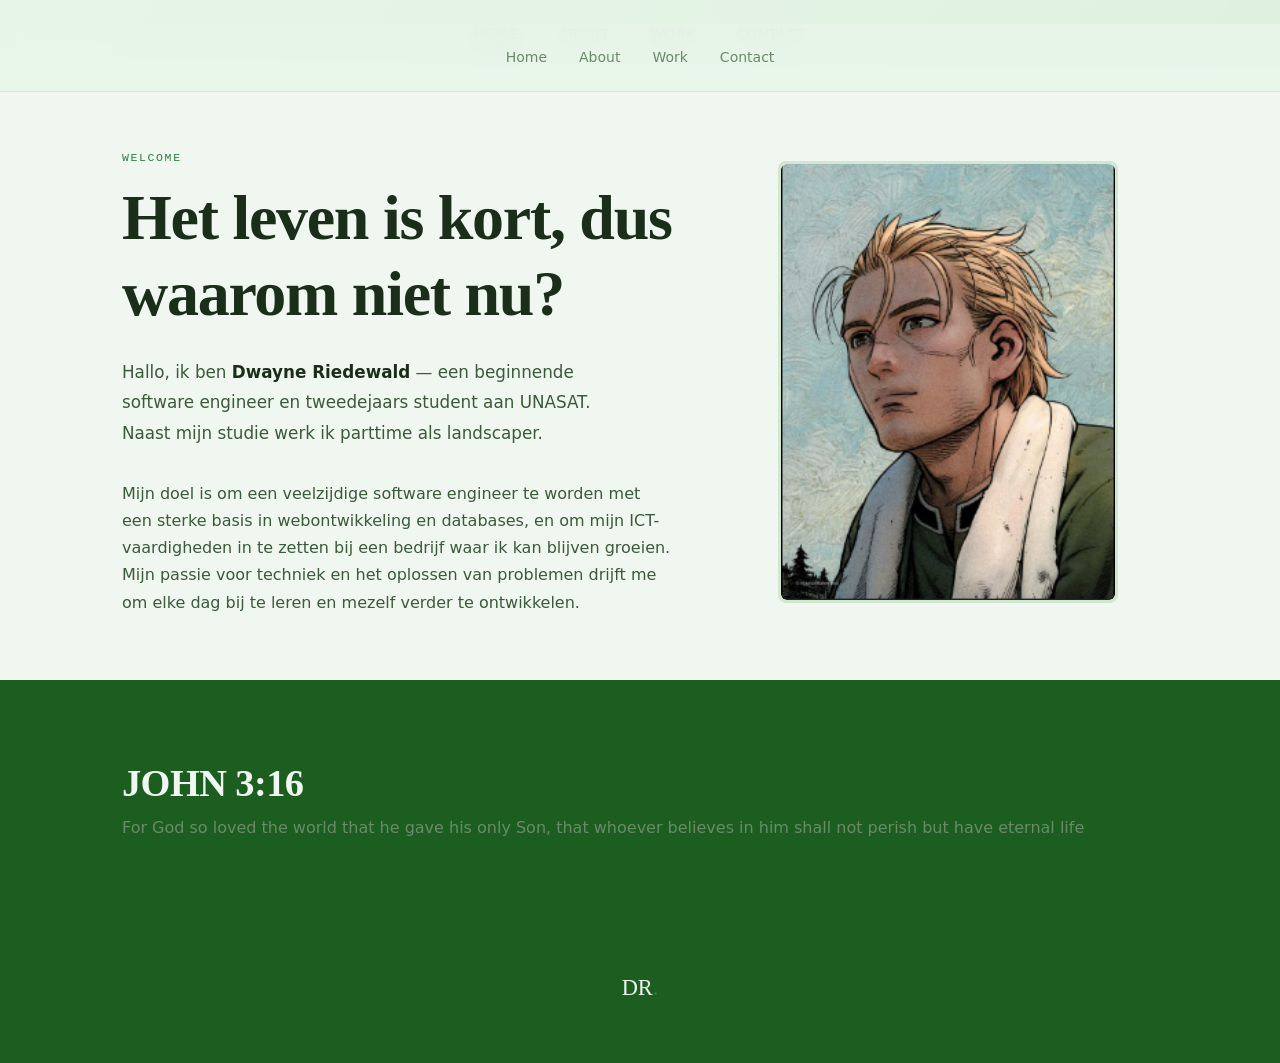
==== index.html @ 423d8ed6 "initial commit:portfolio site met about en index pagina" ====
<!DOCTYPE html>
<html lang="en">
<head>
  <meta charset="UTF-8" />
  <meta name="viewport" content="width=device-width, initial-scale=1.0" />
  <title>Dwayne Riedewald — Software Engineer in opleiding</title>

  <link rel="stylesheet" href="style.css" />
  <link rel="stylesheet" href="home.css" />
  <link rel="stylesheet" href="https://cdnjs.cloudflare.com/ajax/libs/font-awesome/6.5.0/css/all.min.css" />
</head>
<body>
  <a class="skip-link" href="#main">Skip to content</a>

  <nav>
    <div class="nav-inner">
      <ul class="nav-links" role="list">
        <li><a href="index.html">Home</a></li>
        <li><a href="about.html">About</a></li>
        <li><a href="work.html">Work</a></li>
        <li><a href="contact.html">Contact</a></li>
      </ul>
    </div>
  </nav>

  <main id="main">

    <section class="hero">
      <div class="container hero-grid">
        <div class="hero-text">
          <span class="eyebrow">Welcome</span>
          <h1>
            Het leven is kort, dus waarom niet nu?
          </h1>
          <p class="hero-sub">
            Hallo, ik ben <strong>Dwayne Riedewald</strong> — een beginnende software engineer en tweedejaars student aan UNASAT. Naast mijn studie werk ik parttime als landscaper.
          </p>
          <p class="hero-goal">
            Mijn doel is om een veelzijdige software engineer te worden met een sterke basis in webontwikkeling en databases, en om mijn ICT-vaardigheden in te zetten bij een bedrijf waar ik kan blijven groeien. Mijn passie voor techniek en het oplossen van problemen drijft me om elke dag bij te leren en mezelf verder te ontwikkelen.
          </p>
        </div>
        <div class="hero-visual">
          <div class="avatar-wrap">
            <div class="avatar-img">
              <!-- Vervang de src hieronder door je eigen professionele foto -->
              <img src="foto.jpg"  style="width:100%; border-radius:6px;" />
              
            </div>
          </div>
        </div>
      </div>
    </section>

    <section class="cta-band fade-in">
      <div class="container cta-band-inner">
        <div>
          <h2>JOHN 3:16</h2>
          <p>For God so loved the world that he gave his only Son, that whoever believes in him shall not perish but have eternal life</p>
        </div>
      </div>
    </section>

  </main>

  <footer>
    <div class="footer-inner">
      <p class="foot-logo">DR<span>.</span></p>

      <nav class="foot-links">
        <a href="index.html">Home</a>
        <a href="about.html">About</a>
        <a href="work.html">Work</a>
        <a href="contact.html">Contact</a>
      </nav>

    </div>
  </footer>

  <script src="main.js"></script>
</body>
</html>
---- style.css ----
/* ---- TOKENS ---- */
:root {
  --ink: #1a2e1a;
  --ink-light: #2e4a2e;
  --slate: #3a5a3a;
  --mist: #6a8a6a;
  --cream: #f0f7f0;
  --paper: #ffffff;
  --accent: #2a7f3f;
  --accent-soft: #e6f4ea;
  --teal: #1a5f2a;
  --border: #d0e8d0;
  --font-display: 'Playfair Display', Georgia, serif;
  --font-body: 'Inter', system-ui, sans-serif;
  --font-mono: 'JetBrains Mono', monospace;
  --max-w: 1100px;
  --nav-h: 68px;
}
/* ---- RESET ---- */
*, *::before, *::after {
  box-sizing: border-box;
  margin: 0;
  padding: 0;
}

html {
  scroll-behavior: smooth;
  font-size: 16px;
}

body {
  font-family: var(--font-body);
  background: linear-gradient(135deg, #e8f5e9 0%, #a5d6a7 40%, #388e3c 100%);
  background-attachment: fixed;
  color: var(--ink);
  line-height: 1.7;
  -webkit-font-smoothing: antialiased;
  min-height: 100vh;
}

img { display: block; max-width: 100%; }
a { color: inherit; text-decoration: none; }
ul { list-style: none; }

/* ---- NAV ---- */
nav {
  position: fixed;
  top: 0; left: 0; right: 0;
  height: var(--nav-h);
  background: rgba(232, 245, 233, 0.92);
  backdrop-filter: blur(12px);
  -webkit-backdrop-filter: blur(12px);
  border-bottom: 1px solid var(--border);
  z-index: 100;
  display: flex;
  align-items: center;
  padding: 0 2rem;
}
.nav-inner {
  max-width: var(--max-w);
  width: 100%;
  margin: 0 auto;
  display: flex;
  justify-content: center;
  align-items: center;
}

.nav-links {
  display: flex;
  gap: 2.5rem;
  align-items: center;
}

.nav-links a {
  font-size: 0.875rem;
  font-weight: 500;
  color: var(--slate);
  letter-spacing: 0.04em;
  text-transform: uppercase;
  transition: color 0.2s;
  position: relative;
}

.nav-links a::after {
  content: '';
  position: absolute;
  bottom: -4px;
  left: 0;
  width: 0;
  height: 2px;
  background: var(--accent);
  transition: width 0.25s;
}

.nav-links a:hover,
.nav-links a.active {
  color: var(--accent);
}

.nav-links a:hover::after,
.nav-links a.active::after {
  width: 100%;
}

/* ---- LAYOUT ---- */
main { padding-top: var(--nav-h); }

.container {
  max-width: var(--max-w);
  margin: 0 auto;
  padding: 0 2rem;
}

section { padding: 5rem 0; }

/* ---- TYPOGRAPHY ---- */
.eyebrow {
  font-family: var(--font-mono);
  font-size: 0.72rem;
  letter-spacing: 0.14em;
  text-transform: uppercase;
  color: var(--accent);
  margin-bottom: 0.75rem;
  display: block;
}

h1, h2, h3 {
  font-family: var(--font-display);
  line-height: 1.2;
}

h1 { font-size: clamp(2.4rem, 5vw, 4rem); letter-spacing: -0.02em; }
h2 { font-size: clamp(1.8rem, 3vw, 2.6rem); letter-spacing: -0.015em; }
h3 { font-size: 1.25rem; font-weight: 600; }
p { color: var(--slate); }

/* ---- BUTTONS ---- */
.btn {
  display: inline-flex;
  align-items: center;
  gap: 0.5rem;
  padding: 0.75rem 1.75rem;
  font-family: var(--font-body);
  font-size: 0.875rem;
  font-weight: 500;
  border-radius: 2px;
  cursor: pointer;
  transition: all 0.22s;
  border: 2px solid transparent;
  letter-spacing: 0.03em;
}

.btn-primary {
  background: var(--accent);
  color: white;
  border-color: var(--accent);
}

.btn-primary:hover {
  background: #a8432b;
  border-color: #a8432b;
}

.btn-outline {
  background: transparent;
  color: var(--ink);
  border-color: var(--ink);
}

.btn-outline:hover {
  background: var(--ink);
  color: var(--cream);
}

/* ---- CARDS ---- */
.card {
  background: var(--paper);
  border: 1px solid var(--border);
  border-radius: 4px;
  padding: 2rem;
  transition: box-shadow 0.25s, transform 0.25s;
}

.card:hover {
  box-shadow: 0 8px 32px rgba(26, 26, 46, 0.1);
  transform: translateY(-3px);
}

/* ---- TAGS ---- */
.tag {
  display: inline-block;
  font-family: var(--font-mono);
  font-size: 0.72rem;
  padding: 0.25rem 0.65rem;
  background: var(--accent-soft);
  color: var(--accent);
  border-radius: 2px;
  letter-spacing: 0.05em;
}

.tag-teal {
  background: #e6f2f2;
  color: var(--teal);
}

/* ---- DIVIDER ---- */
.divider {
  width: 48px;
  height: 3px;
  background: var(--accent);
  margin: 1rem 0 2rem;
}

/* ---- FOOTER ---- */
footer {
  background: #1b5e20;
  color: var(--mist);
  padding: 3rem 0;
  text-align: center;
}

footer .footer-inner {
  max-width: var(--max-w);
  margin: 0 auto;
  padding: 0 2rem;
}

footer .foot-logo {
  font-family: var(--font-display);
  font-size: 1.4rem;
  color: var(--cream);
  margin-bottom: 0.5rem;
}

footer .foot-logo span { color: var(--accent); }

footer .foot-links {
  display: flex;
  justify-content: center;
  gap: 2rem;
  margin: 1.5rem 0;
  flex-wrap: wrap;
}

footer .foot-links a {
  font-size: 0.875rem;
  color: var(--mist);
  transition: color 0.2s;
}

footer .foot-links a:hover { color: var(--cream); }

footer .foot-copy {
  font-size: 0.8rem;
  color: var(--slate);
  margin-top: 1rem;
}

.social-icons {
  display: flex;
  justify-content: center;
  gap: 1rem;
  margin: 1rem 0;
}

.social-icons a {
  width: 38px;
  height: 38px;
  border: 1px solid var(--ink-light);
  border-radius: 50%;
  display: flex;
  align-items: center;
  justify-content: center;
  color: var(--mist);
  font-size: 0.95rem;
  transition: all 0.2s;
}

.social-icons a:hover {
  border-color: var(--accent);
  color: var(--accent);
  background: rgba(200, 85, 61, 0.08);
}

/* ---- FADE IN ---- */
.fade-in {
  opacity: 0;
  transform: translateY(22px);
  transition: opacity 0.55s ease, transform 0.55s ease;
}

.fade-in.visible {
  opacity: 1;
  transform: none;
}

/* ---- PAGE HEADER (about/work/contact) ---- */
.page-header {
  padding: 4rem 0 3rem;
  background: var(--cream);
}

.page-sub {
  font-size: 1.05rem;
  color: var(--slate);
  margin-top: 0.75rem;
  max-width: 560px;
}

/* ---- ABOUT PAGE ---- */
.about-intro-grid {
  display: grid;
  grid-template-columns: 300px 1fr;
  gap: 4rem;
  align-items: start;
}

.portrait-frame {
  position: relative;
  border-radius: 6px;
  overflow: visible;
}

.portrait-tag {
  position: absolute;
  bottom: -12px;
  right: -12px;
  background: var(--paper);
  border: 1px solid var(--border);
  border-radius: 100px;
  padding: 0.4rem 1rem;
  font-size: 0.78rem;
  color: var(--slate);
  display: flex;
  align-items: center;
  gap: 0.4rem;
  box-shadow: 0 4px 16px rgba(26,26,46,0.08);
}

.portrait-tag i { color: var(--accent); }

.bio-details {
  display: flex;
  flex-direction: column;
  gap: 0.6rem;
  margin-top: 1.5rem;
}

.bio-detail {
  display: flex;
  align-items: center;
  gap: 0.6rem;
  font-size: 0.9rem;
  color: var(--slate);
}

.bio-detail i { color: var(--accent); width: 16px; }

/* VALUES */
.values-grid {
  display: grid;
  grid-template-columns: repeat(2, 1fr);
  gap: 1.5rem;
  margin-top: 2rem;
}

.value-num {
  font-family: var(--font-mono);
  font-size: 0.72rem;
  color: var(--accent);
  letter-spacing: 0.1em;
  margin-bottom: 0.5rem;
}

/* EDUCATION */
.edu-timeline {
  display: flex;
  flex-direction: column;
  gap: 2rem;
  margin-top: 2rem;
}

.edu-item {
  display: grid;
  grid-template-columns: 48px 1fr;
  gap: 1.5rem;
  align-items: start;
}

.edu-icon {
  width: 48px;
  height: 48px;
  background: var(--accent-soft);
  color: var(--accent);
  border-radius: 50%;
  display: flex;
  align-items: center;
  justify-content: center;
  font-size: 1.1rem;
  flex-shrink: 0;
  margin-top: 0.25rem;
}

.edu-meta {
  display: flex;
  justify-content: space-between;
  align-items: flex-start;
  flex-wrap: wrap;
  gap: 0.5rem;
  margin-bottom: 0.75rem;
}

.edu-school {
  font-size: 0.875rem;
  color: var(--mist);
  margin-top: 2px;
}

.edu-date { white-space: nowrap; }

.edu-desc {
  font-size: 0.925rem;
  margin-bottom: 1rem;
}

.edu-highlights {
  list-style: none;
  display: flex;
  flex-direction: column;
  gap: 0.4rem;
}

.edu-highlights li {
  display: flex;
  align-items: center;
  gap: 0.5rem;
  font-size: 0.875rem;
  color: var(--slate);
}

.edu-highlights li i { color: var(--accent); font-size: 0.75rem; }

.cert-grid {
  display: grid;
  grid-template-columns: 1fr 1fr;
  gap: 0.75rem;
  margin-top: 0.5rem;
}

.cert {
  display: flex;
  align-items: center;
  gap: 0.6rem;
  font-size: 0.875rem;
  color: var(--slate);
}

.cert i { color: var(--accent); width: 16px; }

/* INTERESTS */
.interests-grid {
  display: grid;
  grid-template-columns: repeat(4, 1fr);
  gap: 1.5rem;
  margin-top: 2rem;
}

.interest-item { text-align: center; }

.int-icon {
  width: 56px;
  height: 56px;
  background: rgba(255,255,255,0.08);
  color: var(--accent);
  border-radius: 50%;
  display: flex;
  align-items: center;
  justify-content: center;
  margin: 0 auto 1rem;
  font-size: 1.3rem;
}

.interest-item h3 { color: var(--cream); margin-bottom: 0.5rem; }
.interest-item p { color: var(--mist); font-size: 0.9rem; }

/* CV CTA */
.cv-cta {
  padding: 5rem 0;
  background: var(--paper);
}

.cv-cta-inner {
  display: flex;
  align-items: center;
  justify-content: space-between;
  gap: 2rem;
  flex-wrap: wrap;
}

.cv-btns {
  display: flex;
  gap: 1rem;
  flex-wrap: wrap;
}

/* ---- SKIP LINK ---- */
.skip-link {
  position: absolute;
  top: -100px;
  left: 1rem;
  background: var(--accent);
  color: white;
  padding: 0.5rem 1rem;
  border-radius: 2px;
  font-size: 0.875rem;
  z-index: 999;
  transition: top 0.2s;
}

.skip-link:focus { top: 1rem; }

/* ---- RESPONSIVE ---- */
@media (max-width: 900px) {
  .about-intro-grid {
    grid-template-columns: 1fr;
  }
  .interests-grid {
    grid-template-columns: repeat(2, 1fr);
  }
  .values-grid {
    grid-template-columns: 1fr;
  }
}

@media (max-width: 768px) {
  section { padding: 3.5rem 0; }
  .container { padding: 0 1.25rem; }
  .cert-grid { grid-template-columns: 1fr; }
  .edu-item { grid-template-columns: 1fr; }
  .edu-icon { display: none; }
}

@media (max-width: 480px) {
  h1 { font-size: 2rem; }
  h2 { font-size: 1.65rem; }
  .interests-grid { grid-template-columns: 1fr; }
}
---- home.css ----
/* ============ HOME PAGE ============ */

/* HERO */
.hero {
  padding: 5rem 0 4rem;
  background: var(--cream);
  overflow: hidden;
}

.hero-grid {
  display: grid;
  grid-template-columns: 1fr 420px;
  gap: 4rem;
  align-items: center;
}

.hero-text h1 em {
  font-style: italic;
  color: var(--accent);
}

.hero-sub {
  font-size: 1.05rem;
  max-width: 520px;
  margin: 1.5rem 0 2rem;
  line-height: 1.8;
}

.hero-sub strong {
  color: var(--ink);
  font-weight: 600;
}

.hero-btns {
  display: flex;
  gap: 1rem;
  flex-wrap: wrap;
  margin-bottom: 2rem;
}

.hero-badges {
  display: flex;
  flex-wrap: wrap;
  gap: 0.75rem;
}

.badge {
  display: inline-flex;
  align-items: center;
  gap: 0.4rem;
  font-size: 0.78rem;
  font-weight: 500;
  padding: 0.3rem 0.8rem;
  background: var(--paper);
  border: 1px solid var(--border);
  border-radius: 100px;
  color: var(--slate);
}

.pulse-green { animation: pulse 2s infinite; }

@keyframes pulse {
  0%, 100% { opacity: 1; }
  50% { opacity: 0.4; }
}

/* AVATAR */
.avatar-wrap {
  position: relative;
  width: 100%;
  max-width: 340px;
  margin: 0 auto;
}

.avatar-img {
  border-radius: 8px;
  overflow: hidden;
  border: 3px solid var(--border);
  background: var(--paper);
}

.floating-chip {
  position: absolute;
  background: var(--paper);
  border: 1px solid var(--border);
  border-radius: 100px;
  padding: 0.4rem 1rem;
  font-size: 0.8rem;
  font-weight: 500;
  color: var(--ink);
  box-shadow: 0 4px 16px rgba(26,26,46,0.08);
  display: flex;
  align-items: center;
  gap: 0.4rem;
  white-space: nowrap;
}

.floating-chip i { color: var(--accent); }
.chip-1 { top: 8%; right: -18px; animation: float1 3.5s ease-in-out infinite; }
.chip-2 { bottom: 22%; left: -18px; animation: float2 4s ease-in-out infinite; }
.chip-3 { bottom: 5%; right: -10px; animation: float1 3s ease-in-out infinite 0.5s; }

@keyframes float1 {
  0%, 100% { transform: translateY(0); }
  50% { transform: translateY(-8px); }
}

@keyframes float2 {
  0%, 100% { transform: translateY(0); }
  50% { transform: translateY(6px); }
}

/* STATS */
.stats-bar {
  padding: 3rem 0;
  background: #1b5e20;
}

.stats-grid {
  display: flex;
  align-items: center;
  justify-content: center;
  gap: 0;
  flex-wrap: wrap;
}

.stat {
  flex: 1;
  min-width: 140px;
  text-align: center;
  padding: 1rem;
}

.stat-num {
  display: block;
  font-family: var(--font-display);
  font-size: 2.4rem;
  font-weight: 700;
  color: var(--cream);
  line-height: 1;
}

.stat-label {
  display: block;
  font-size: 0.8rem;
  color: var(--mist);
  margin-top: 0.3rem;
  letter-spacing: 0.05em;
}

.stat-sep {
  width: 1px;
  height: 48px;
  background: rgba(255,255,255,0.1);
  flex-shrink: 0;
}

/* EXPERIENCE */
.exp-list {
  display: grid;
  gap: 1.5rem;
  margin-top: 2rem;
}

.exp-header {
  display: flex;
  align-items: flex-start;
  gap: 1rem;
  margin-bottom: 0.75rem;
  flex-wrap: wrap;
}

.exp-icon {
  width: 44px;
  height: 44px;
  background: var(--accent-soft);
  color: var(--accent);
  border-radius: 8px;
  display: flex;
  align-items: center;
  justify-content: center;
  flex-shrink: 0;
  font-size: 1.1rem;
}

.exp-company {
  font-size: 0.875rem;
  color: var(--mist);
  margin-top: 2px;
}

.exp-date {
  margin-left: auto;
  font-family: var(--font-mono);
  font-size: 0.72rem;
  color: var(--mist);
  white-space: nowrap;
  padding-top: 4px;
}

.exp-desc { margin-bottom: 1rem; font-size: 0.925rem; }

.exp-tags {
  display: flex;
  gap: 0.5rem;
  flex-wrap: wrap;
}

/* PROJECTS */
.projects-grid {
  display: grid;
  grid-template-columns: repeat(3, 1fr);
  gap: 1.5rem;
  margin-top: 2rem;
}

.proj-card { padding: 0; overflow: hidden; }

.proj-img {
  height: 160px;
  display: flex;
  align-items: center;
  justify-content: center;
  color: white;
}

.proj-img--green { background: linear-gradient(135deg, #2a7f7f, #1a5f5f); }
.proj-img--rust  { background: linear-gradient(135deg, #c8553d, #9a3d28); }
.proj-img--navy  { background: linear-gradient(135deg, #1a1a2e, #2e2e4a); }

.proj-body { padding: 1.5rem; }
.proj-body h3 { margin-bottom: 0.5rem; }
.proj-body p  { font-size: 0.9rem; margin-bottom: 1rem; }

.proj-tags {
  display: flex;
  gap: 0.4rem;
  flex-wrap: wrap;
  margin-bottom: 1rem;
}

.proj-link {
  font-size: 0.85rem;
  font-weight: 600;
  color: var(--accent);
  display: inline-flex;
  align-items: center;
  gap: 0.4rem;
  transition: gap 0.2s;
}

.proj-link:hover { gap: 0.7rem; }

/* SKILLS */
.skills-grid {
  display: grid;
  grid-template-columns: repeat(3, 1fr);
  gap: 1.5rem;
  margin-top: 2rem;
}

.skill-icon {
  width: 56px;
  height: 56px;
  background: var(--accent-soft);
  color: var(--accent);
  border-radius: 50%;
  display: flex;
  align-items: center;
  justify-content: center;
  margin: 0 auto 1rem;
  font-size: 1.3rem;
}

.skill-list {
  text-align: left;
  margin-top: 1rem;
  display: flex;
  flex-direction: column;
  gap: 0.5rem;
}

.skill-list li {
  display: flex;
  align-items: center;
  gap: 0.6rem;
  font-size: 0.9rem;
  color: var(--slate);
}

.skill-list li i {
  color: var(--teal);
  font-size: 0.75rem;
  flex-shrink: 0;
}

/* CTA BAND */
.cta-band {
  background: #1b5e20;
  padding: 5rem 0;
}

.cta-band-inner {
  display: flex;
  align-items: center;
  justify-content: space-between;
  gap: 2rem;
  flex-wrap: wrap;
}

.cta-band h2 { color: var(--cream); }
.cta-band h2 em { font-style: italic; color: var(--accent); }
.cta-band p { color: var(--mist); margin-top: 0.5rem; }

.section-cta {
  text-align: center;
  margin-top: 2.5rem;
}

/* RESPONSIVE */
@media (max-width: 900px) {
  .hero-grid { grid-template-columns: 1fr; gap: 3rem; }
  .hero-visual { order: -1; }
  .projects-grid { grid-template-columns: 1fr 1fr; }
  .skills-grid { grid-template-columns: 1fr 1fr; }
}

@media (max-width: 620px) {
  .projects-grid { grid-template-columns: 1fr; }
  .skills-grid { grid-template-columns: 1fr; }
  .stats-grid { gap: 0; }
  .stat-sep { display: none; }
  .cta-band-inner { flex-direction: column; text-align: center; }
}
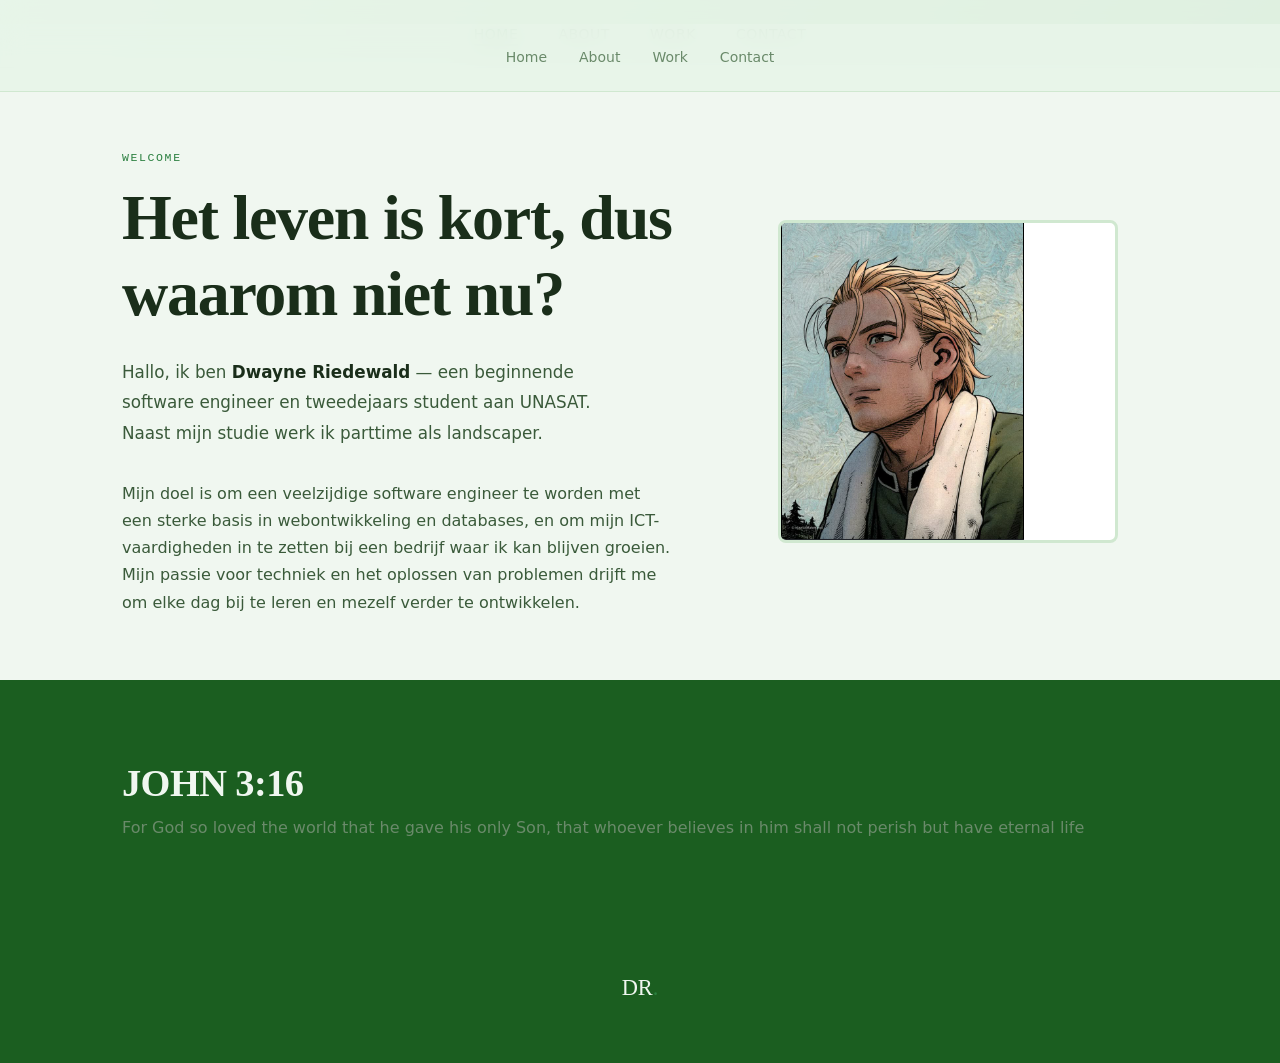
==== commit 8e24849a: "commit:portfolio" ====
--- a/index.html
+++ b/index.html
@@ -5,8 +5,8 @@
   <meta name="viewport" content="width=device-width, initial-scale=1.0" />
   <title>Dwayne Riedewald — Software Engineer in opleiding</title>
 
-  <link rel="stylesheet" href="style.css" />
-  <link rel="stylesheet" href="home.css" />
+  <link rel="stylesheet" href="css/home.css" />
+  <link rel="stylesheet" href="css/main.css" />
   <link rel="stylesheet" href="https://cdnjs.cloudflare.com/ajax/libs/font-awesome/6.5.0/css/all.min.css" />
 </head>
 <body>
@@ -43,7 +43,7 @@
           <div class="avatar-wrap">
             <div class="avatar-img">
               <!-- Vervang de src hieronder door je eigen professionele foto -->
-              <img src="foto.jpg"  style="width:100%; border-radius:6px;" />
+              <img src="foto.jpg"  />
               
             </div>
           </div>
--- a/css/home.css
+++ b/css/home.css
@@ -0,0 +1,341 @@
+/* ============ HOME PAGE ============ */
+
+/* HERO */
+.hero {
+  padding: 5rem 0 4rem;
+  background: var(--cream);
+  overflow: hidden;
+}
+
+.hero-grid {
+  display: grid;
+  grid-template-columns: 1fr 420px;
+  gap: 4rem;
+  align-items: center;
+}
+
+.hero-text h1 em {
+  font-style: italic;
+  color: var(--accent);
+}
+
+.hero-sub {
+  font-size: 1.05rem;
+  max-width: 520px;
+  margin: 1.5rem 0 2rem;
+  line-height: 1.8;
+}
+
+.hero-sub strong {
+  color: var(--ink);
+  font-weight: 600;
+}
+
+.hero-btns {
+  display: flex;
+  gap: 1rem;
+  flex-wrap: wrap;
+  margin-bottom: 2rem;
+}
+
+.hero-badges {
+  display: flex;
+  flex-wrap: wrap;
+  gap: 0.75rem;
+}
+
+.badge {
+  display: inline-flex;
+  align-items: center;
+  gap: 0.4rem;
+  font-size: 0.78rem;
+  font-weight: 500;
+  padding: 0.3rem 0.8rem;
+  background: var(--paper);
+  border: 1px solid var(--border);
+  border-radius: 100px;
+  color: var(--slate);
+}
+
+.pulse-green { animation: pulse 2s infinite; }
+
+@keyframes pulse {
+  0%, 100% { opacity: 1; }
+  50% { opacity: 0.4; }
+}
+
+/* PROFILE IMAGE (used on home + about page) */
+.profile-img {
+  width: 100%;
+  border-radius: 6px;
+  display: block;
+}
+
+/* AVATAR */
+.avatar-wrap {
+  position: relative;
+  width: 100%;
+  max-width: 340px;
+  margin: 0 auto;
+}
+
+.avatar-img {
+  border-radius: 8px;
+  overflow: hidden;
+  border: 3px solid var(--border);
+  background: var(--paper);
+}
+
+.floating-chip {
+  position: absolute;
+  background: var(--paper);
+  border: 1px solid var(--border);
+  border-radius: 100px;
+  padding: 0.4rem 1rem;
+  font-size: 0.8rem;
+  font-weight: 500;
+  color: var(--ink);
+  box-shadow: 0 4px 16px rgba(26,26,46,0.08);
+  display: flex;
+  align-items: center;
+  gap: 0.4rem;
+  white-space: nowrap;
+}
+
+.floating-chip i { color: var(--accent); }
+.chip-1 { top: 8%; right: -18px; animation: float1 3.5s ease-in-out infinite; }
+.chip-2 { bottom: 22%; left: -18px; animation: float2 4s ease-in-out infinite; }
+.chip-3 { bottom: 5%; right: -10px; animation: float1 3s ease-in-out infinite 0.5s; }
+
+@keyframes float1 {
+  0%, 100% { transform: translateY(0); }
+  50% { transform: translateY(-8px); }
+}
+
+@keyframes float2 {
+  0%, 100% { transform: translateY(0); }
+  50% { transform: translateY(6px); }
+}
+
+/* STATS */
+.stats-bar {
+  padding: 3rem 0;
+  background: #1b5e20;
+}
+
+.stats-grid {
+  display: flex;
+  align-items: center;
+  justify-content: center;
+  gap: 0;
+  flex-wrap: wrap;
+}
+
+.stat {
+  flex: 1;
+  min-width: 140px;
+  text-align: center;
+  padding: 1rem;
+}
+
+.stat-num {
+  display: block;
+  font-family: var(--font-display);
+  font-size: 2.4rem;
+  font-weight: 700;
+  color: var(--cream);
+  line-height: 1;
+}
+
+.stat-label {
+  display: block;
+  font-size: 0.8rem;
+  color: var(--mist);
+  margin-top: 0.3rem;
+  letter-spacing: 0.05em;
+}
+
+.stat-sep {
+  width: 1px;
+  height: 48px;
+  background: rgba(255,255,255,0.1);
+  flex-shrink: 0;
+}
+
+/* EXPERIENCE */
+.exp-list {
+  display: grid;
+  gap: 1.5rem;
+  margin-top: 2rem;
+}
+
+.exp-header {
+  display: flex;
+  align-items: flex-start;
+  gap: 1rem;
+  margin-bottom: 0.75rem;
+  flex-wrap: wrap;
+}
+
+.exp-icon {
+  width: 44px;
+  height: 44px;
+  background: var(--accent-soft);
+  color: var(--accent);
+  border-radius: 8px;
+  display: flex;
+  align-items: center;
+  justify-content: center;
+  flex-shrink: 0;
+  font-size: 1.1rem;
+}
+
+.exp-company {
+  font-size: 0.875rem;
+  color: var(--mist);
+  margin-top: 2px;
+}
+
+.exp-date {
+  margin-left: auto;
+  font-family: var(--font-mono);
+  font-size: 0.72rem;
+  color: var(--mist);
+  white-space: nowrap;
+  padding-top: 4px;
+}
+
+.exp-desc { margin-bottom: 1rem; font-size: 0.925rem; }
+
+.exp-tags {
+  display: flex;
+  gap: 0.5rem;
+  flex-wrap: wrap;
+}
+
+/* PROJECTS */
+.projects-grid {
+  display: grid;
+  grid-template-columns: repeat(3, 1fr);
+  gap: 1.5rem;
+  margin-top: 2rem;
+}
+
+.proj-card { padding: 0; overflow: hidden; }
+
+.proj-img {
+  height: 160px;
+  display: flex;
+  align-items: center;
+  justify-content: center;
+  color: white;
+}
+
+.proj-img--green { background: linear-gradient(135deg, #2a7f7f, #1a5f5f); }
+.proj-img--rust  { background: linear-gradient(135deg, #c8553d, #9a3d28); }
+.proj-img--navy  { background: linear-gradient(135deg, #1a1a2e, #2e2e4a); }
+
+.proj-body { padding: 1.5rem; }
+.proj-body h3 { margin-bottom: 0.5rem; }
+.proj-body p  { font-size: 0.9rem; margin-bottom: 1rem; }
+
+.proj-tags {
+  display: flex;
+  gap: 0.4rem;
+  flex-wrap: wrap;
+  margin-bottom: 1rem;
+}
+
+.proj-link {
+  font-size: 0.85rem;
+  font-weight: 600;
+  color: var(--accent);
+  display: inline-flex;
+  align-items: center;
+  gap: 0.4rem;
+  transition: gap 0.2s;
+}
+
+.proj-link:hover { gap: 0.7rem; }
+
+/* SKILLS */
+.skills-grid {
+  display: grid;
+  grid-template-columns: repeat(3, 1fr);
+  gap: 1.5rem;
+  margin-top: 2rem;
+}
+
+.skill-icon {
+  width: 56px;
+  height: 56px;
+  background: var(--accent-soft);
+  color: var(--accent);
+  border-radius: 50%;
+  display: flex;
+  align-items: center;
+  justify-content: center;
+  margin: 0 auto 1rem;
+  font-size: 1.3rem;
+}
+
+.skill-list {
+  text-align: left;
+  margin-top: 1rem;
+  display: flex;
+  flex-direction: column;
+  gap: 0.5rem;
+}
+
+.skill-list li {
+  display: flex;
+  align-items: center;
+  gap: 0.6rem;
+  font-size: 0.9rem;
+  color: var(--slate);
+}
+
+.skill-list li i {
+  color: var(--teal);
+  font-size: 0.75rem;
+  flex-shrink: 0;
+}
+
+/* CTA BAND */
+.cta-band {
+  background: #1b5e20;
+  padding: 5rem 0;
+}
+
+.cta-band-inner {
+  display: flex;
+  align-items: center;
+  justify-content: space-between;
+  gap: 2rem;
+  flex-wrap: wrap;
+}
+
+.cta-band h2 { color: var(--cream); }
+.cta-band h2 em { font-style: italic; color: var(--accent); }
+.cta-band p { color: var(--mist); margin-top: 0.5rem; }
+
+.section-cta {
+  text-align: center;
+  margin-top: 2.5rem;
+}
+
+/* RESPONSIVE */
+@media (max-width: 900px) {
+  .hero-grid { grid-template-columns: 1fr; gap: 3rem; }
+  .hero-visual { order: -1; }
+  .projects-grid { grid-template-columns: 1fr 1fr; }
+  .skills-grid { grid-template-columns: 1fr 1fr; }
+}
+
+@media (max-width: 620px) {
+  .projects-grid { grid-template-columns: 1fr; }
+  .skills-grid { grid-template-columns: 1fr; }
+  .stats-grid { gap: 0; }
+  .stat-sep { display: none; }
+  .cta-band-inner { flex-direction: column; text-align: center; }
+}
--- a/css/main.css
+++ b/css/main.css
@@ -0,0 +1,551 @@
+
+
+
+
+/* ---- TOKENS ---- */
+:root {
+  --ink: #1a2e1a;
+  --ink-light: #2e4a2e;
+  --slate: #3a5a3a;
+  --mist: #6a8a6a;
+  --cream: #f0f7f0;
+  --paper: #ffffff;
+  --accent: #2a7f3f;
+  --accent-soft: #e6f4ea;
+  --teal: #1a5f2a;
+  --border: #d0e8d0;
+  --font-display: 'Playfair Display', Georgia, serif;
+  --font-body: 'Inter', system-ui, sans-serif;
+  --font-mono: 'JetBrains Mono', monospace;
+  --max-w: 1100px;
+  --nav-h: 68px;
+}
+/* ---- RESET ---- */
+*, *::before, *::after {
+  box-sizing: border-box;
+  margin: 0;
+  padding: 0;
+}
+
+html {
+  scroll-behavior: smooth;
+  font-size: 16px;
+}
+
+body {
+  font-family: var(--font-body);
+  background: linear-gradient(135deg, #e8f5e9 0%, #a5d6a7 40%, #388e3c 100%);
+  background-attachment: fixed;
+  color: var(--ink);
+  line-height: 1.7;
+  -webkit-font-smoothing: antialiased;
+  min-height: 100vh;
+}
+
+img { display: block; max-width: 100%; }
+a { color: inherit; text-decoration: none; }
+ul { list-style: none; }
+
+/* ---- NAV ---- */
+nav {
+  position: fixed;
+  top: 0; left: 0; right: 0;
+  height: var(--nav-h);
+  background: rgba(232, 245, 233, 0.92);
+  backdrop-filter: blur(12px);
+  -webkit-backdrop-filter: blur(12px);
+  border-bottom: 1px solid var(--border);
+  z-index: 100;
+  display: flex;
+  align-items: center;
+  padding: 0 2rem;
+}
+.nav-inner {
+  max-width: var(--max-w);
+  width: 100%;
+  margin: 0 auto;
+  display: flex;
+  justify-content: center;
+  align-items: center;
+}
+
+.nav-links {
+  display: flex;
+  gap: 2.5rem;
+  align-items: center;
+}
+
+.nav-links a {
+  font-size: 0.875rem;
+  font-weight: 500;
+  color: var(--slate);
+  letter-spacing: 0.04em;
+  text-transform: uppercase;
+  transition: color 0.2s;
+  position: relative;
+}
+
+.nav-links a::after {
+  content: '';
+  position: absolute;
+  bottom: -4px;
+  left: 0;
+  width: 0;
+  height: 2px;
+  background: var(--accent);
+  transition: width 0.25s;
+}
+
+.nav-links a:hover,
+.nav-links a.active {
+  color: var(--accent);
+}
+
+.nav-links a:hover::after,
+.nav-links a.active::after {
+  width: 100%;
+}
+
+/* ---- LAYOUT ---- */
+main { padding-top: var(--nav-h); }
+
+.container {
+  max-width: var(--max-w);
+  margin: 0 auto;
+  padding: 0 2rem;
+}
+
+section { padding: 5rem 0; }
+
+/* ---- TYPOGRAPHY ---- */
+.eyebrow {
+  font-family: var(--font-mono);
+  font-size: 0.72rem;
+  letter-spacing: 0.14em;
+  text-transform: uppercase;
+  color: var(--accent);
+  margin-bottom: 0.75rem;
+  display: block;
+}
+
+h1, h2, h3 {
+  font-family: var(--font-display);
+  line-height: 1.2;
+}
+
+h1 { font-size: clamp(2.4rem, 5vw, 4rem); letter-spacing: -0.02em; }
+h2 { font-size: clamp(1.8rem, 3vw, 2.6rem); letter-spacing: -0.015em; }
+h3 { font-size: 1.25rem; font-weight: 600; }
+p { color: var(--slate); }
+
+/* ---- BUTTONS ---- */
+.btn {
+  display: inline-flex;
+  align-items: center;
+  gap: 0.5rem;
+  padding: 0.75rem 1.75rem;
+  font-family: var(--font-body);
+  font-size: 0.875rem;
+  font-weight: 500;
+  border-radius: 2px;
+  cursor: pointer;
+  transition: all 0.22s;
+  border: 2px solid transparent;
+  letter-spacing: 0.03em;
+}
+
+.btn-primary {
+  background: var(--accent);
+  color: white;
+  border-color: var(--accent);
+}
+
+.btn-primary:hover {
+  background: #a8432b;
+  border-color: #a8432b;
+}
+
+.btn-outline {
+  background: transparent;
+  color: var(--ink);
+  border-color: var(--ink);
+}
+
+.btn-outline:hover {
+  background: var(--ink);
+  color: var(--cream);
+}
+
+/* ---- CARDS ---- */
+.card {
+  background: var(--paper);
+  border: 1px solid var(--border);
+  border-radius: 4px;
+  padding: 2rem;
+  transition: box-shadow 0.25s, transform 0.25s;
+}
+
+.card:hover {
+  box-shadow: 0 8px 32px rgba(26, 26, 46, 0.1);
+  transform: translateY(-3px);
+}
+
+/* ---- TAGS ---- */
+.tag {
+  display: inline-block;
+  font-family: var(--font-mono);
+  font-size: 0.72rem;
+  padding: 0.25rem 0.65rem;
+  background: var(--accent-soft);
+  color: var(--accent);
+  border-radius: 2px;
+  letter-spacing: 0.05em;
+}
+
+.tag-teal {
+  background: #e6f2f2;
+  color: var(--teal);
+}
+
+/* ---- DIVIDER ---- */
+.divider {
+  width: 48px;
+  height: 3px;
+  background: var(--accent);
+  margin: 1rem 0 2rem;
+}
+
+/* ---- FOOTER ---- */
+footer {
+  background: #1b5e20;
+  color: var(--mist);
+  padding: 3rem 0;
+  text-align: center;
+}
+
+footer .footer-inner {
+  max-width: var(--max-w);
+  margin: 0 auto;
+  padding: 0 2rem;
+}
+
+footer .foot-logo {
+  font-family: var(--font-display);
+  font-size: 1.4rem;
+  color: var(--cream);
+  margin-bottom: 0.5rem;
+}
+
+footer .foot-logo span { color: var(--accent); }
+
+footer .foot-links {
+  display: flex;
+  justify-content: center;
+  gap: 2rem;
+  margin: 1.5rem 0;
+  flex-wrap: wrap;
+}
+
+footer .foot-links a {
+  font-size: 0.875rem;
+  color: var(--mist);
+  transition: color 0.2s;
+}
+
+footer .foot-links a:hover { color: var(--cream); }
+
+footer .foot-copy {
+  font-size: 0.8rem;
+  color: var(--slate);
+  margin-top: 1rem;
+}
+
+.social-icons {
+  display: flex;
+  justify-content: center;
+  gap: 1rem;
+  margin: 1rem 0;
+}
+
+.social-icons a {
+  width: 38px;
+  height: 38px;
+  border: 1px solid var(--ink-light);
+  border-radius: 50%;
+  display: flex;
+  align-items: center;
+  justify-content: center;
+  color: var(--mist);
+  font-size: 0.95rem;
+  transition: all 0.2s;
+}
+
+.social-icons a:hover {
+  border-color: var(--accent);
+  color: var(--accent);
+  background: rgba(200, 85, 61, 0.08);
+}
+
+/* ---- FADE IN ---- */
+.fade-in {
+  opacity: 0;
+  transform: translateY(22px);
+  transition: opacity 0.55s ease, transform 0.55s ease;
+}
+
+.fade-in.visible {
+  opacity: 1;
+  transform: none;
+}
+
+/* ---- PAGE HEADER (about/work/contact) ---- */
+.page-header {
+  padding: 4rem 0 3rem;
+  background: var(--cream);
+}
+
+.page-sub {
+  font-size: 1.05rem;
+  color: var(--slate);
+  margin-top: 0.75rem;
+  max-width: 560px;
+}
+
+/* ---- ABOUT PAGE ---- */
+.about-intro-grid {
+  display: grid;
+  grid-template-columns: 300px 1fr;
+  gap: 4rem;
+  align-items: start;
+}
+
+.portrait-frame {
+  position: relative;
+  border-radius: 6px;
+  overflow: visible;
+}
+
+.portrait-tag {
+  position: absolute;
+  bottom: -12px;
+  right: -12px;
+  background: var(--paper);
+  border: 1px solid var(--border);
+  border-radius: 100px;
+  padding: 0.4rem 1rem;
+  font-size: 0.78rem;
+  color: var(--slate);
+  display: flex;
+  align-items: center;
+  gap: 0.4rem;
+  box-shadow: 0 4px 16px rgba(26,26,46,0.08);
+}
+
+.portrait-tag i { color: var(--accent); }
+
+.bio-details {
+  display: flex;
+  flex-direction: column;
+  gap: 0.6rem;
+  margin-top: 1.5rem;
+}
+
+.bio-detail {
+  display: flex;
+  align-items: center;
+  gap: 0.6rem;
+  font-size: 0.9rem;
+  color: var(--slate);
+}
+
+.bio-detail i { color: var(--accent); width: 16px; }
+
+/* VALUES */
+.values-grid {
+  display: grid;
+  grid-template-columns: repeat(2, 1fr);
+  gap: 1.5rem;
+  margin-top: 2rem;
+}
+
+.value-num {
+  font-family: var(--font-mono);
+  font-size: 0.72rem;
+  color: var(--accent);
+  letter-spacing: 0.1em;
+  margin-bottom: 0.5rem;
+}
+
+/* EDUCATION */
+.edu-timeline {
+  display: flex;
+  flex-direction: column;
+  gap: 2rem;
+  margin-top: 2rem;
+}
+
+.edu-item {
+  display: grid;
+  grid-template-columns: 48px 1fr;
+  gap: 1.5rem;
+  align-items: start;
+}
+
+.edu-icon {
+  width: 48px;
+  height: 48px;
+  background: var(--accent-soft);
+  color: var(--accent);
+  border-radius: 50%;
+  display: flex;
+  align-items: center;
+  justify-content: center;
+  font-size: 1.1rem;
+  flex-shrink: 0;
+  margin-top: 0.25rem;
+}
+
+.edu-meta {
+  display: flex;
+  justify-content: space-between;
+  align-items: flex-start;
+  flex-wrap: wrap;
+  gap: 0.5rem;
+  margin-bottom: 0.75rem;
+}
+
+.edu-school {
+  font-size: 0.875rem;
+  color: var(--mist);
+  margin-top: 2px;
+}
+
+.edu-date { white-space: nowrap; }
+
+.edu-desc {
+  font-size: 0.925rem;
+  margin-bottom: 1rem;
+}
+
+.edu-highlights {
+  list-style: none;
+  display: flex;
+  flex-direction: column;
+  gap: 0.4rem;
+}
+
+.edu-highlights li {
+  display: flex;
+  align-items: center;
+  gap: 0.5rem;
+  font-size: 0.875rem;
+  color: var(--slate);
+}
+
+.edu-highlights li i { color: var(--accent); font-size: 0.75rem; }
+
+.cert-grid {
+  display: grid;
+  grid-template-columns: 1fr 1fr;
+  gap: 0.75rem;
+  margin-top: 0.5rem;
+}
+
+.cert {
+  display: flex;
+  align-items: center;
+  gap: 0.6rem;
+  font-size: 0.875rem;
+  color: var(--slate);
+}
+
+.cert i { color: var(--accent); width: 16px; }
+
+/* INTERESTS */
+.interests-grid {
+  display: grid;
+  grid-template-columns: repeat(4, 1fr);
+  gap: 1.5rem;
+  margin-top: 2rem;
+}
+
+.interest-item { text-align: center; }
+
+.int-icon {
+  width: 56px;
+  height: 56px;
+  background: rgba(255,255,255,0.08);
+  color: var(--accent);
+  border-radius: 50%;
+  display: flex;
+  align-items: center;
+  justify-content: center;
+  margin: 0 auto 1rem;
+  font-size: 1.3rem;
+}
+
+.interest-item h3 { color: var(--cream); margin-bottom: 0.5rem; }
+.interest-item p { color: var(--mist); font-size: 0.9rem; }
+
+/* CV CTA */
+.cv-cta {
+  padding: 5rem 0;
+  background: var(--paper);
+}
+
+.cv-cta-inner {
+  display: flex;
+  align-items: center;
+  justify-content: space-between;
+  gap: 2rem;
+  flex-wrap: wrap;
+}
+
+.cv-btns {
+  display: flex;
+  gap: 1rem;
+  flex-wrap: wrap;
+}
+
+/* ---- SKIP LINK ---- */
+.skip-link {
+  position: absolute;
+  top: -100px;
+  left: 1rem;
+  background: var(--accent);
+  color: white;
+  padding: 0.5rem 1rem;
+  border-radius: 2px;
+  font-size: 0.875rem;
+  z-index: 999;
+  transition: top 0.2s;
+}
+
+.skip-link:focus { top: 1rem; }
+
+/* ---- RESPONSIVE ---- */
+@media (max-width: 900px) {
+  .about-intro-grid {
+    grid-template-columns: 1fr;
+  }
+  .interests-grid {
+    grid-template-columns: repeat(2, 1fr);
+  }
+  .values-grid {
+    grid-template-columns: 1fr;
+  }
+}
+
+@media (max-width: 768px) {
+  section { padding: 3.5rem 0; }
+  .container { padding: 0 1.25rem; }
+  .cert-grid { grid-template-columns: 1fr; }
+  .edu-item { grid-template-columns: 1fr; }
+  .edu-icon { display: none; }
+}
+
+@media (max-width: 480px) {
+  h1 { font-size: 2rem; }
+  h2 { font-size: 1.65rem; }
+  .interests-grid { grid-template-columns: 1fr; }
+}
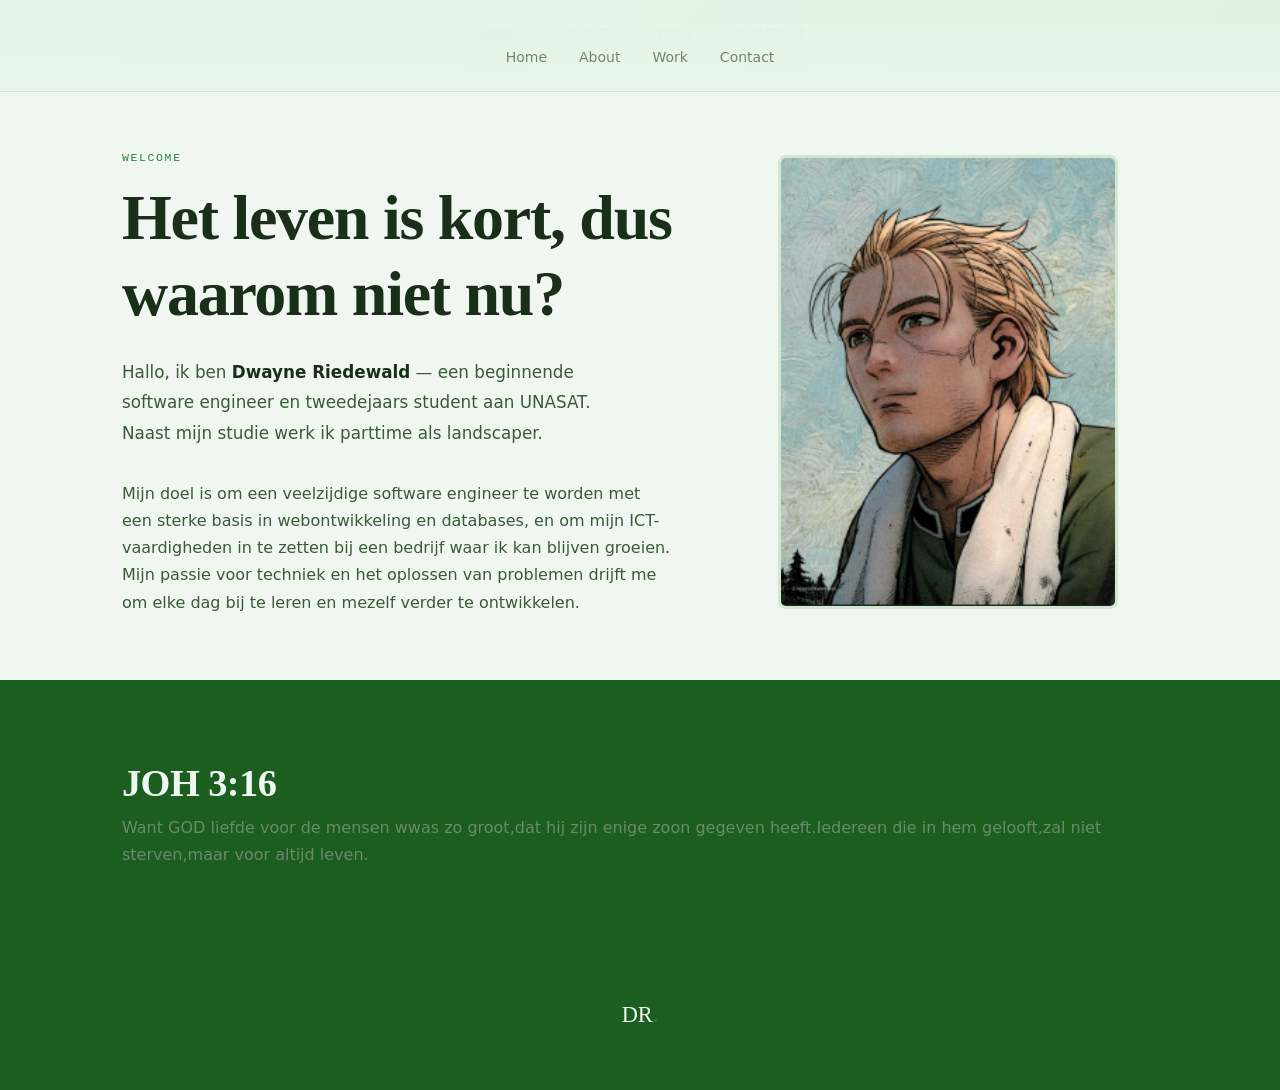
==== commit 9d30aa48: "final" ====
--- a/index.html
+++ b/index.html
@@ -43,7 +43,7 @@
           <div class="avatar-wrap">
             <div class="avatar-img">
               <!-- Vervang de src hieronder door je eigen professionele foto -->
-              <img src="foto.jpg"  />
+              <img src="IMG/foto.jpg"  />
               
             </div>
           </div>
@@ -54,8 +54,8 @@
     <section class="cta-band fade-in">
       <div class="container cta-band-inner">
         <div>
-          <h2>JOHN 3:16</h2>
-          <p>For God so loved the world that he gave his only Son, that whoever believes in him shall not perish but have eternal life</p>
+          <h2>JOH 3:16</h2>
+          <p>Want GOD liefde voor de mensen wwas zo groot,dat hij zijn enige zoon gegeven heeft.Iedereen die in hem gelooft,zal niet sterven,maar voor altijd leven.</p>
         </div>
       </div>
     </section>
--- a/css/home.css
+++ b/css/home.css
@@ -84,7 +84,20 @@
   overflow: hidden;
   border: 3px solid var(--border);
   background: var(--paper);
-}
+  aspect-ratio: 3 / 4;
+}
+
+.avatar-img img {
+
+  width: 100%;
+
+  height: 100%;
+
+  object-fit: cover;
+
+}
+
+
 
 .floating-chip {
   position: absolute;
